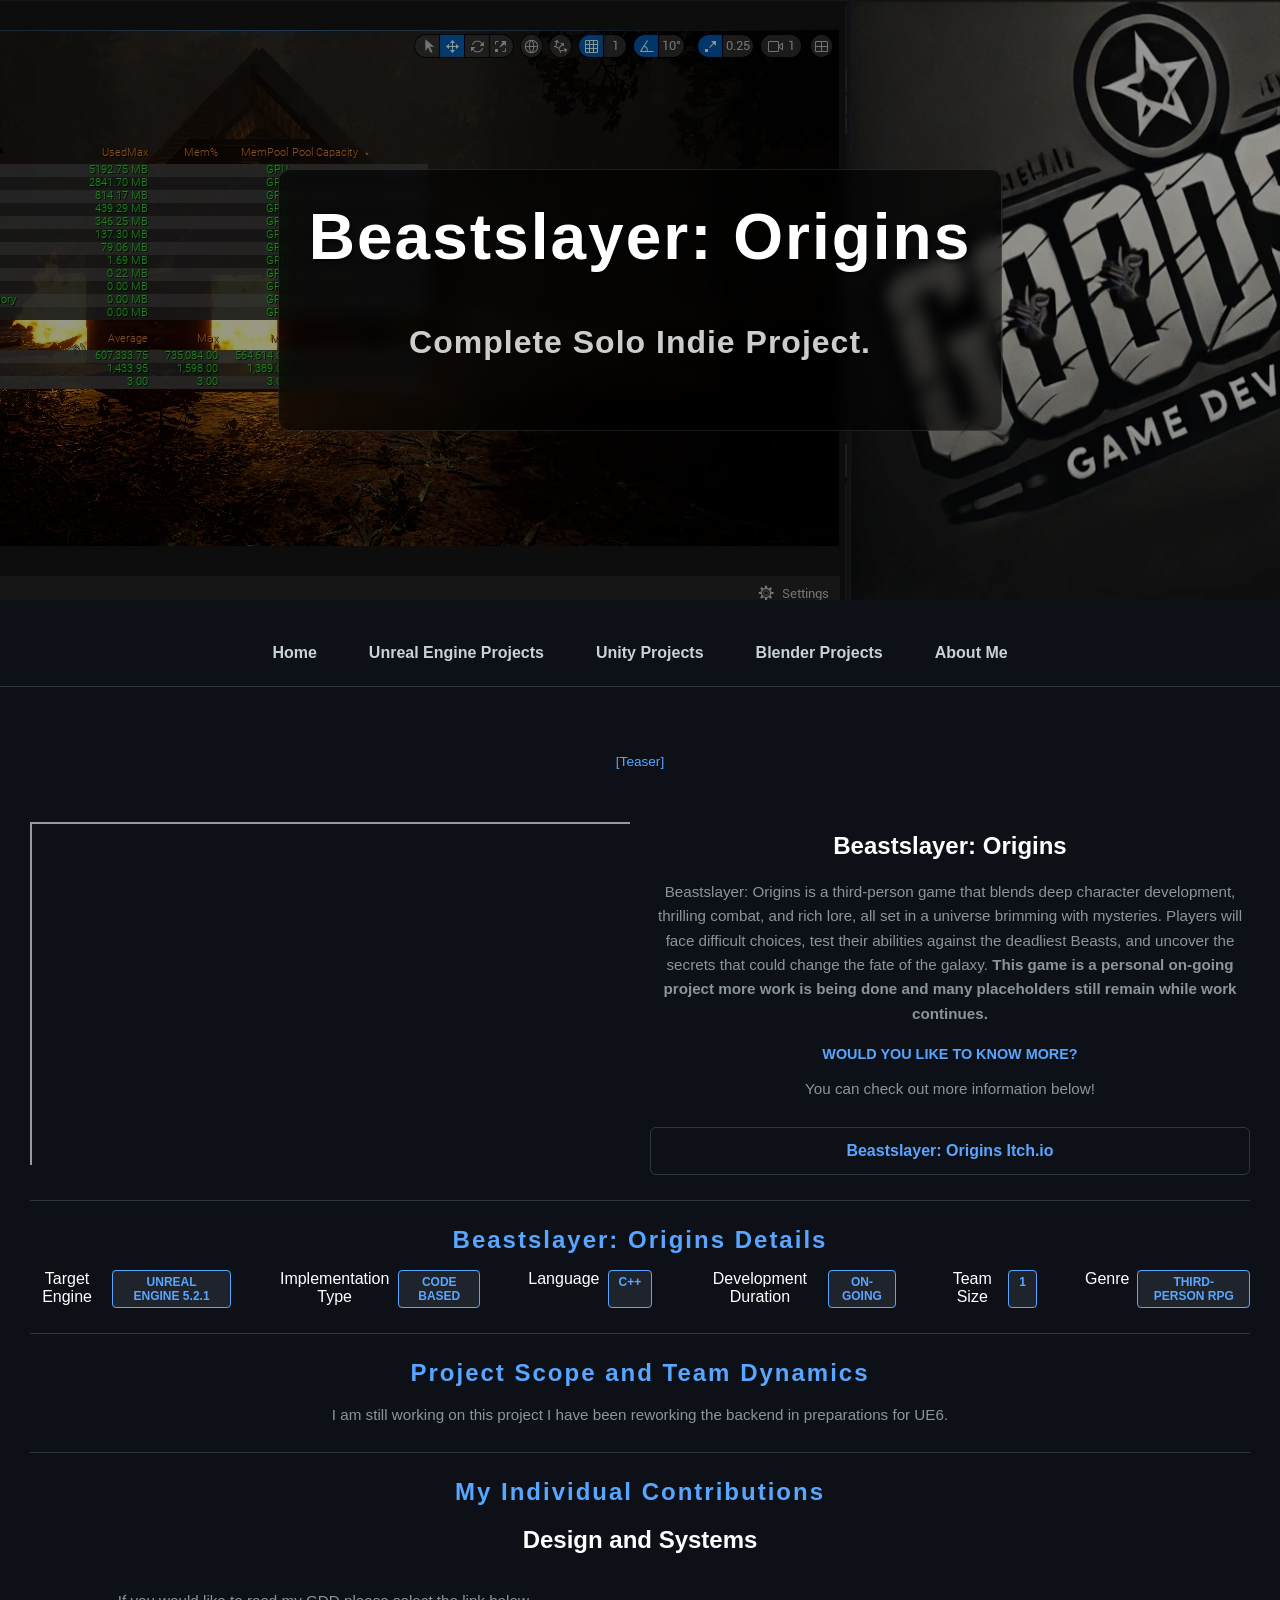
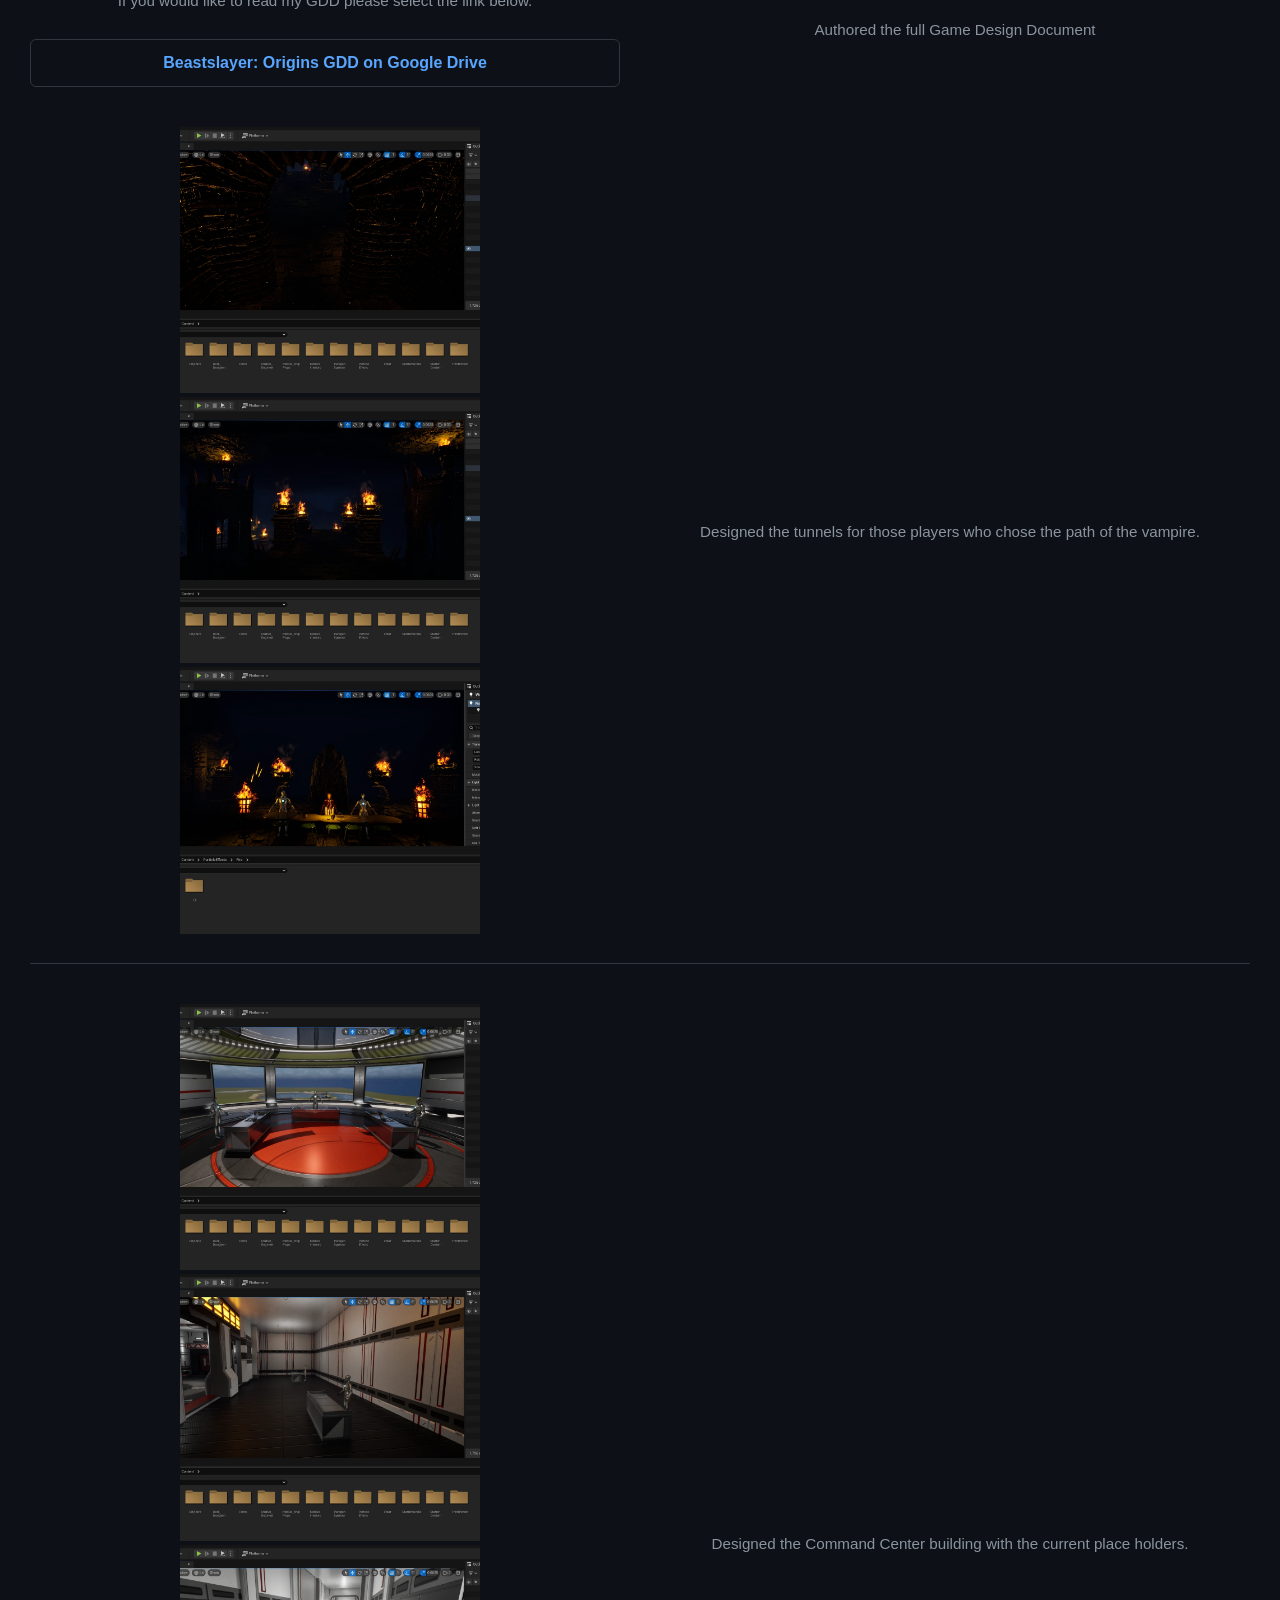
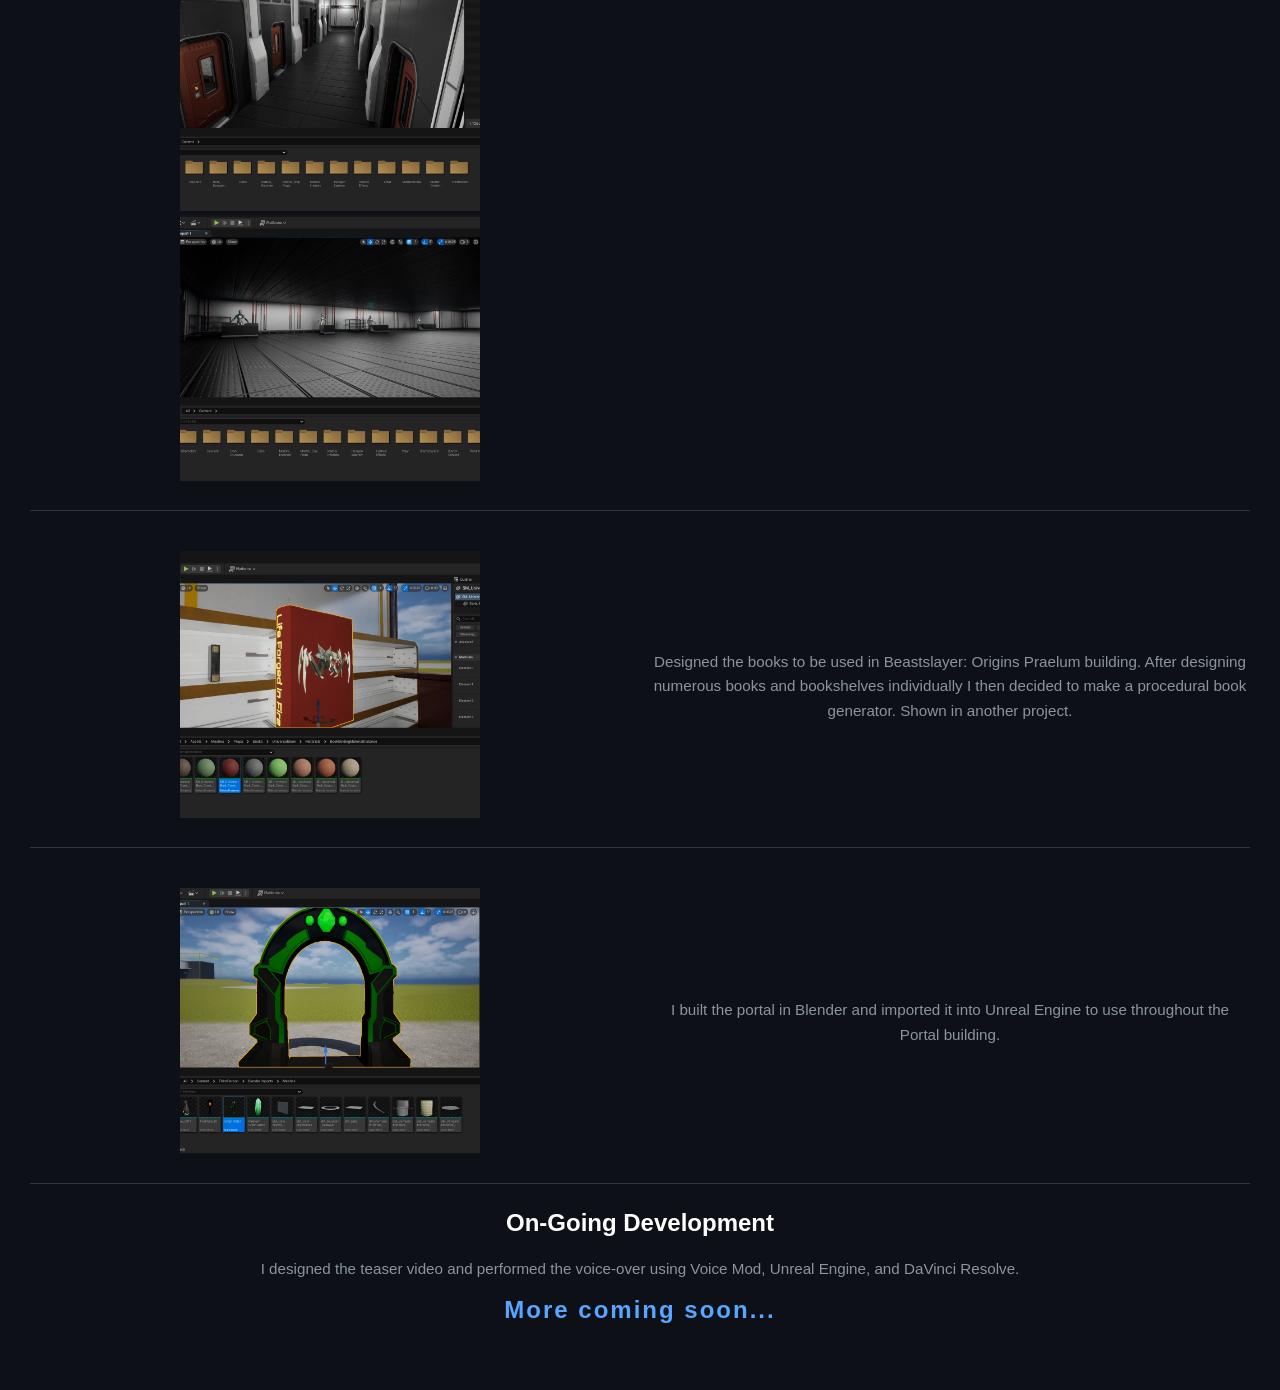
==== beastslayer.html @ 56c7eba7 "Beastslayer/Book Generator Added Beastslayer: Origins project and the procedural book generator to g" ====
﻿<!DOCTYPE html>
<html lang="en">
<head>
    <meta charset="UTF-8">
    <meta name="viewport" content="width=device-width, initial-scale=1.0, user-scalable=no">
    <title>Beastslayer: Origins</title>
    <link rel="stylesheet" href="assets/style.css">
</head>
<body>
<div class="hero-banner">
    <img src="assets/logos/SpecterVirusBanner.webp" class="hero-banner-img" alt="Portfolio Banner">
    <div class="hero-overlay">
        <div class="hero-content">
            <h1 class="hero-overlay-title">Beastslayer: Origins</h1>
            <p class ="hero-overlay-text"><strong>Complete Solo Indie Project.</strong></p>
        </div>
    </div>
</div>
<nav class="navbar">
    <div class="nav-container">
        <a href="index.html" class="nav-link">Home</a>
        <a href="unreal.html" class="nav-link">Unreal Engine Projects</a>
        <a href="unity.html" class="nav-link">Unity Projects</a>
        <a href="blender.html" class="nav-link">Blender Projects</a>
        <a href="aboutme.html" class="nav-link">About Me</a>
    </div>
</nav>

<div class="container">

    <div style="margin: 20px 0; padding: 20px; background: var(--bg);">
        <p style="font-size: 0.85rem; color: var(--blue);">[Teaser]</p>

        <div class="video-section">
            <div class="video-container">
                <iframe
                        src="https://www.youtube.com/embed/peGEGtFbM8g?si=oz7KQA0mG1VmX0Qz"
                        title="YouTube video player"
                        allowfullscreen>
                </iframe>
            </div>
            <div class="video-text">
                <h2>Beastslayer: Origins</h2>
                <p>
                    Beastslayer: Origins is a third-person game that blends deep character development, thrilling combat, and rich lore, all set in a universe brimming with mysteries. 
                    Players will face difficult choices, test their abilities against the deadliest Beasts, and uncover the secrets that could change the fate of the galaxy. 
                    <strong>This game is a personal on-going project more work is being done and many placeholders still remain while work continues.</strong>
                </p>


                <span class="section-title">Would you like to know more?</span>
                <p>You can check out more information below!</p>

                <div style="display: flex; gap: 10px;">
                    <a href="https://datormortis89.itch.io/beastslayer-origins" target="_blank" class="btn btn-outline">Beastslayer: Origins Itch.io</a>
                </div>
            </div>
        </div>
        <hr>
        <h1>Beastslayer: Origins Details</h1>
        <div class="tech-tags">
            <span>Target Engine</span>
            <span class="tag">Unreal Engine 5.2.1</span>
            <span style="margin-left: 40px">Implementation Type</span>
            <span class="tag">Code Based</span>
            <span style="margin-left: 40px">Language</span>
            <span class="tag">C++</span>
            <span style="margin-left: 40px">Development Duration</span>
            <span class="tag">On-Going</span>
            <span style="margin-left: 40px">Team Size</span>
            <span class="tag">1</span>
            <span style="margin-left: 40px">Genre</span>
            <span class="tag">Third-Person RPG</span>
        </div>
        <hr>
        <h1>Project Scope and Team Dynamics</h1>
        <p>I am still working on this project I have been reworking the backend in preparations for UE6.
        </p>
        <hr>
        <h1>My Individual Contributions</h1>
        <h2>Design and Systems</h2>
        <div class="doc-container">
            <div class ="doc-left">
                <p>If you would like to read my GDD please select the link below.</p>
                <a href="https://docs.google.com/document/d/1wQgAtTjEG81mILrVEqsxuLWgxF4ApRCmezfGjx19dEo/view?usp=sharing" target="_blank" class="btn btn-outline">Beastslayer: Origins GDD on Google Drive</a>
            </div>
            <div class ="doc-right">
                <p>Authored the full Game Design Document</p>
            </div>
        </div>
        <div class="about-section">
            <div class="about-container">
                <img src="assets/projects/VampireTnnls.webp" class="about-container" alt="VampireTunnels">
                <img src="assets/projects/VampireTnnls1.webp" class="about-container" alt="VampireTunnels1">
                <img src="assets/projects/VampireTnnls2.webp" class="about-container" alt="VampireTunnels2">
            </div>
            <div class="about-text">
                <p>Designed the tunnels for those players who chose the path of the vampire.</p>
            </div>
        </div>
        <hr>
        <div class="about-section">
            <div class="about-container">
                <img src="assets/projects/CommandCentertopflr.webp" class="about-container" alt="Command Center Top Floor">
                <img src="assets/projects/CommandCentertopflrbckrm.webp" class="about-container" alt="Command Center Top Floor Backroom">
                <img src="assets/projects/CommandCentermdlflr.webp" class="about-container" alt="Command Center Middle Floor">
                <img src="assets/projects/CommandCenterbtmflr.webp" class="about-container" alt="Command Center Bottom Floor">
            </div>
            <div class="about-text">
                <p>Designed the Command Center building with the current place holders.</p>
            </div>
        </div>
        <hr>
        <div class="about-section">
            <div class="about-container">
                <img src="assets/projects/BeastslayerBook.webp" class="about-container" alt="Book Design">
                
            </div>
            <div class="about-text">
                <p>
                    Designed the books to be used in Beastslayer: Origins Praelum building. 
                    After designing numerous books and bookshelves individually I then decided to make a procedural book generator. Shown in another project.
                </p>
            </div>
        </div>
        <hr>
        <div class="about-section">
            <div class="about-container">
                <img src="assets/projects/GreenPortal.webp" class="about-container" alt="Green Portal">

            </div>
            <div class="about-text">
                <p>
                    I built the portal in Blender and imported it into Unreal Engine to use throughout the Portal building.
                </p>
            </div>
        </div>
        <hr>
        <h2>On-Going Development</h2>
        <p>
            I designed the teaser video and performed the voice-over using Voice Mod, Unreal Engine, and DaVinci Resolve.
        </p>
        <h1>More coming soon...</h1>
    </div>
</div>
</body>
</html>
---- assets/style.css ----
﻿:root
{
    --blue: #58a6ff;
    --green: #238636;
    --bg: #0d1117;
    --card: #161b22;
    --border: #30363d;
    --text: #8b949e;
}

/* Set the main page here */
body
{
    background-color: var(--bg);
    color: white;
    font-family: 'Segoe UI', Tahoma, Geneva, Verdana, sans-serif;
    margin: 0;
    padding: 0;
    display: block;
    min-height: 100vh;
}

.container
{
    width: 100vw;
    max-width: 100%;
    margin: 0 auto;
    padding: 10px;
    box-sizing: border-box;
    box-shadow: none;
    border: none;
    border-radius: 0;
    background-color: var(--bg);
    text-align: center;
}
/*------------------------------------------------*/

/* Set the banner information/variables here */
.hero-banner
{
    position: relative;
    width: 100%;
    height: 600px;
    overflow: hidden;
    margin-bottom: 20px;
}

.hero-content
{
    background: rgba(0, 0, 0, 0.6);
    backdrop-filter: blur(8px);
    padding: 30px;
    border-radius: 12px;
    border: 1px solid rgba(255, 255, 255, 0.1);
    text-align: center;
    max-width: 80%;
}

.hero-banner-img
{
    width: 100%;
    height: 100%;
    object-fit: cover;
    object-position: center;
    filter: brightness(60%);
}

.hero-overlay
{
    position: absolute;
    top: 0;
    left: 0;
    width: 100%;
    height: 100%;
    display: flex;
    flex-direction: column;
    justify-content: center;
    align-items: center;
}
.hero-overlay-title
{
    color: white;
    text-shadow: 2px 2px 4px rgba(0, 0, 0, 0.6);
    font-size: 4rem;
}
.hero-overlay-text
{
    color: white;
    text-shadow: 2px 2px 4px rgba(0, 0, 0, 0.6);
    font-size: 2rem;
    font-weight: 300;
    letter-spacing: 1px;
    opacity: 0.8;
}

/* Set main page variables here */

h1
{
    color: var(--blue);
    letter-spacing: 2px;
    font-size: 1.5rem;
    margin-top: 0;
}

.section-title
{
    color: var(--blue);
    font-size: 0.9rem;
    font-weight: bold;
    text-transform: uppercase;
    margin-top: 20px;
    display: block;
}

p
{
    color: var(--text);
    line-height: 1.6;
    font-size: 0.95rem;
}

.btn
{
    background: var(--green);
    color: white;
    border: none;
    padding: 14px;
    border-radius: 6px;
    cursor: pointer;
    font-weight: bold;
    width: 100%;
    transition: 0.2s;
    text-decoration: none;
    display: inline-block;
    margin-top: 10px;
    box-sizing: border-box;
}

.btn:hover
{
    background: #2ea043;
    filter: brightness(1.1);
}

.btn-outline
{
    background: transparent;
    border: 1px solid var(--border);
    color: var(--blue);
}

hr
{
    border: 0;
    border-top: 1px solid var(--border);
    margin: 25px 0;
}

.warning-box
{
    border: 1px solid #6e1d1d;
    background: #2e0a0a;
    padding: 15px;
    border-radius: 6px;
    text-align: left;
}

/* Set the Nav Bar up here */
.navbar
{
    background: var(--bg);
    padding: 1rem 0;
    border-bottom: 1px solid var(--border);
    text-align: center;
}
.nav-container
{
    display: flex;
    justify-content: center;
    gap: 20px;
}
.nav-link
{
    color: #c9d1d9;
    text-decoration: none;
    font-weight: bold;
    padding: 8px 16px;
    border-radius: 6px;
    transition: background 0.2s, color 0.2s;
}
.nav-link:hover
{
    background: #1f242c;
    color: white;
}

/* Set the Video Container up here */
.video-section
{
    display: flex;
    align-items: center;
    gap: 20px;
    margin-top: 40px;
}

.video-container
{
    flex: 1;
    position: relative;
    padding-bottom: 28.125%;
    height: 0;
    overflow: hidden;
}

.video-container iframe
{
    position: absolute;
    top: 0;
    left: 0;
    width: 100%;
    height: 100%;
}

.video-text
{
    flex: 1;
}
@media (max-width: 768px)
{
    .video-section
    {
        flex-direction: column;
    }
}

/* Set the Game specific containers here */

.tech-tags 
{
    display: flex;
    gap: 8px;
    margin: 10px 0;
    justify-content: center;
}

.tag 
{
    background: #1f242c;
    color: var(--blue);
    padding: 4px 10px;
    border-radius: 4px;
    font-size: 0.75rem;
    font-weight: bold;
    border: 1px solid var(--blue);
    text-transform: uppercase;
}

.doc-container 
{
    display: flex;
    align-items: center;
    gap: 40px; 
    margin-top: 20px;
}

.doc-left 
{
    flex: 1;
}

.doc-right 
{
    flex: 1;
    display: flex;
    flex-direction: column; 
    gap: 10px;
}

.doc-img
{
    width: 60%;
    height: 50%;
    object-fit: cover;
    object-position: center;
    filter: brightness(100%);
}

.about-section
{
    display: flex;
    align-items: center;
    gap: 20px;
    margin-top: 40px;
}

.about-container
{
    flex: 1;
    width: 50%;
    height: 50%;
}

.about-text
{
    flex: 1;
}

/* Mobile Section */
@media (max-width: 768px) 
{
    
    .container
    {
        width: 100% !important;
    }
    
    .hero-banner
    {
        height: 300px !important;
        width: 100% !important;
    }
    .hero-content 
    {
        max-width: 90% !important;
        padding: 15px !important;  
    }
    
    .hero-banner-img
    {
        width: 100% !important;
        height: 100% !important;
    }

    .hero-overlay-title 
    {
        font-size: 1.5rem !important;
    }
    
    .hero-overlay-text 
    {
        font-size: 0.9rem !important;
    }
    
    .video-section,
    .doc-container,
    .about-section 
    {
        flex-direction: column !important;
    }
    
    .about-container,
    .doc-left,
    .doc-right,
    .doc-img 
    {
        width: 100% !important;
        height: auto !important;
    }
    
    .video-container 
    {
        padding-bottom: 56.25% !important;
        width: 100% !important;
    }

    .video-container iframe
    {
        width: 100% !important;
        height: 100% !important;
    }

    .nav-container {
        flex-direction: column !important;
        gap: 10px !important;              
    }

    .navbar {
        padding: 10px !important;
    }
}
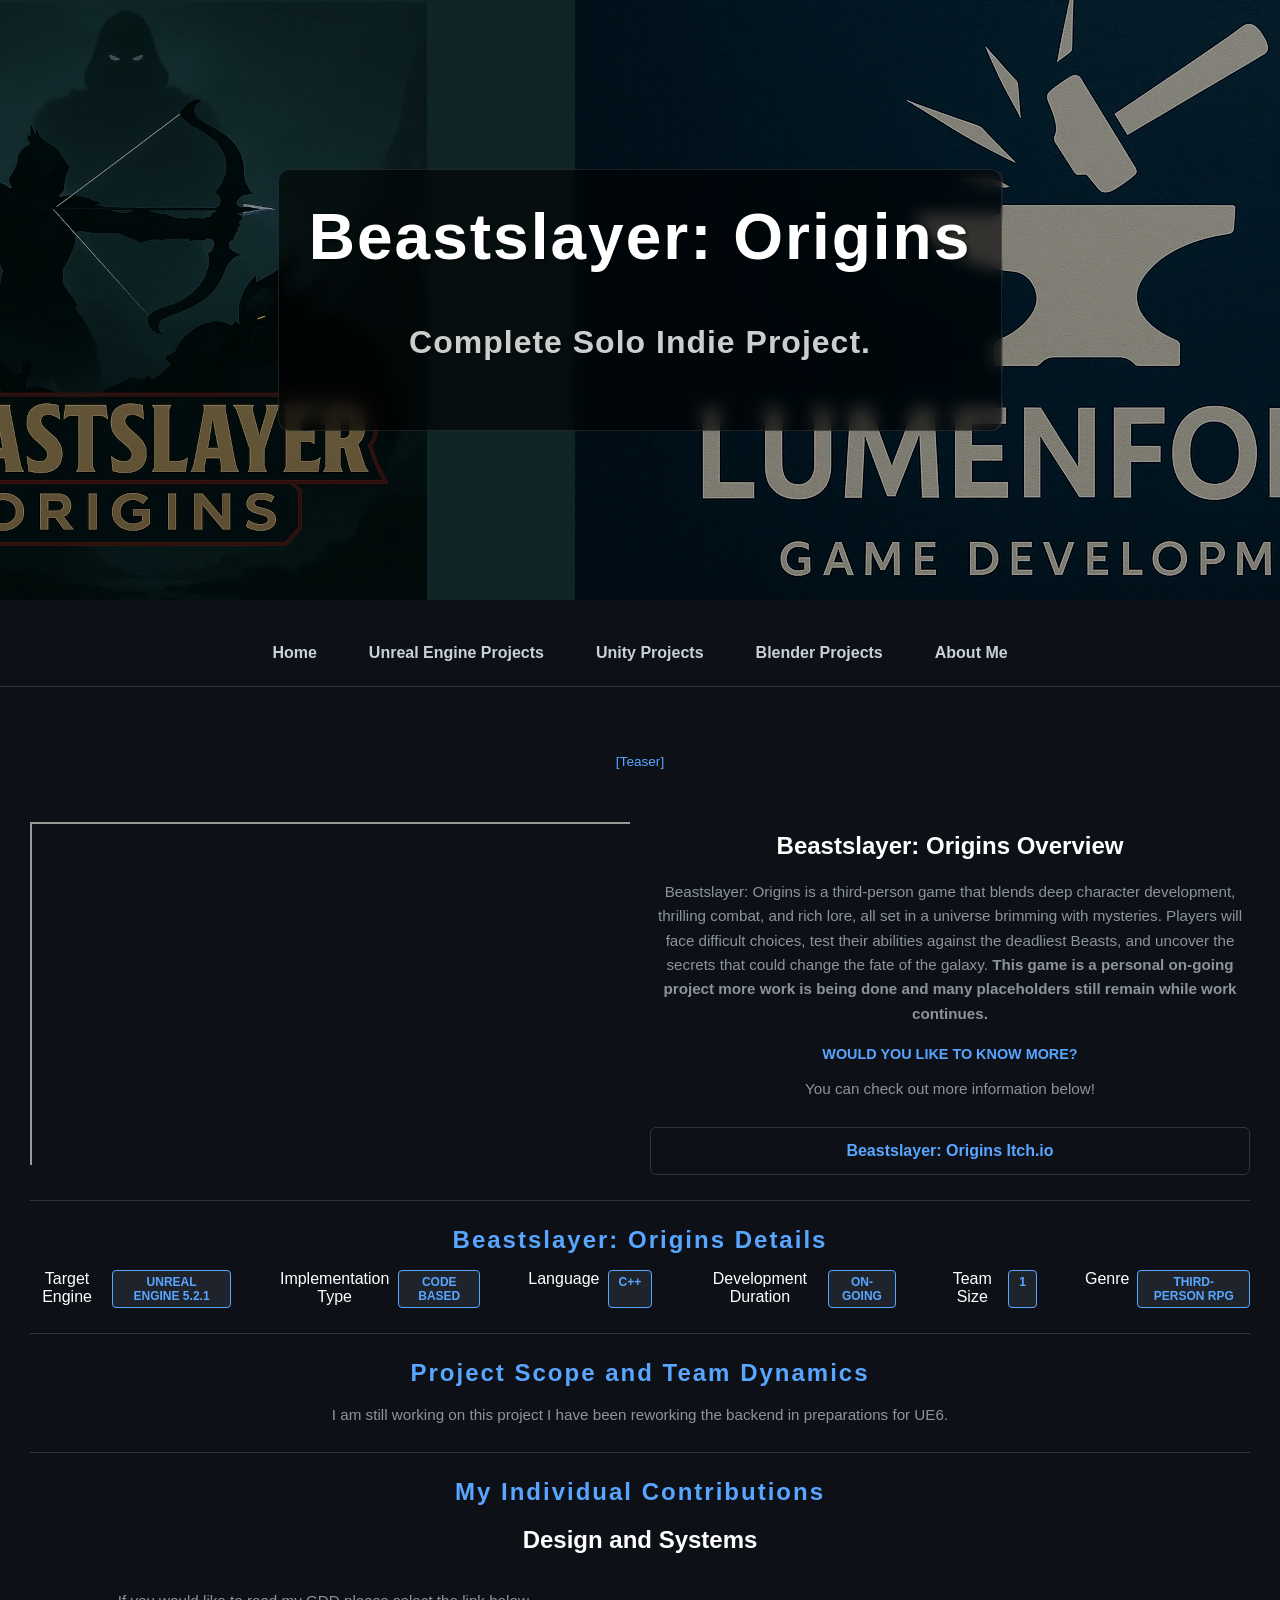
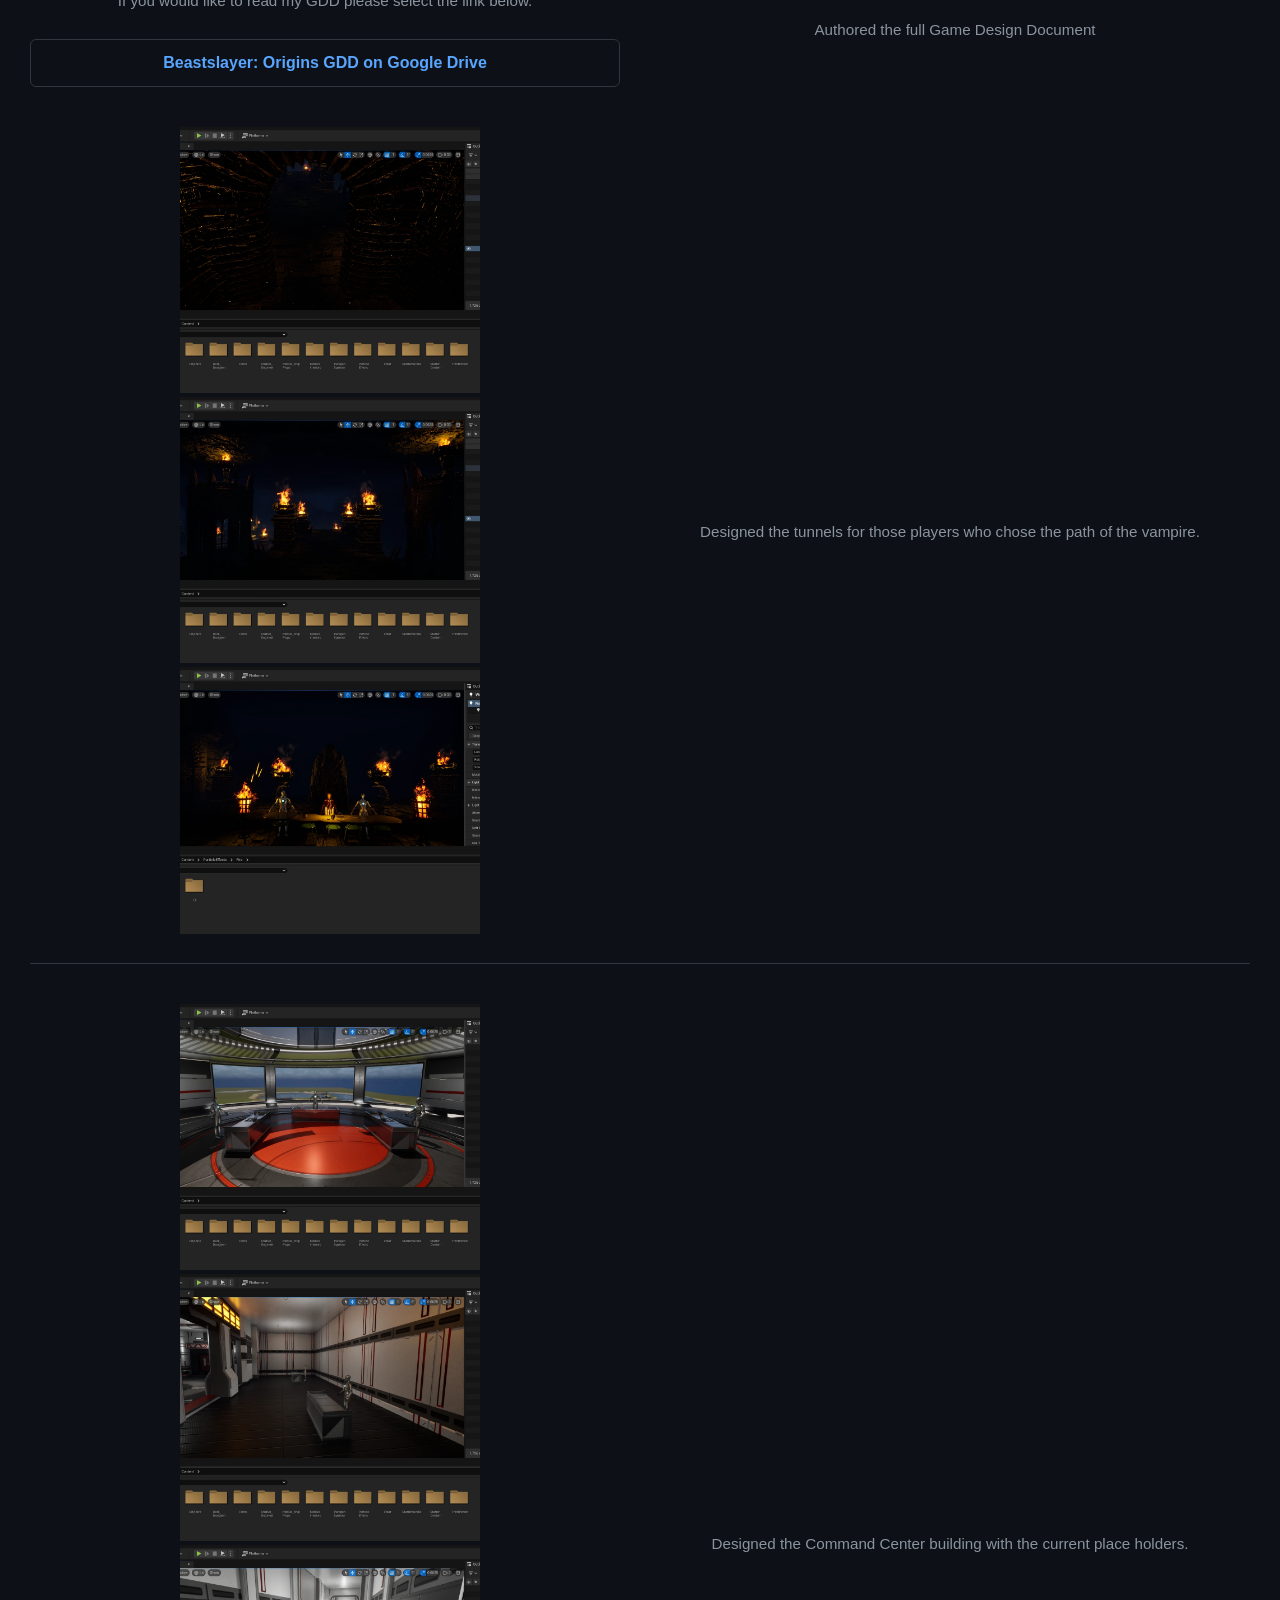
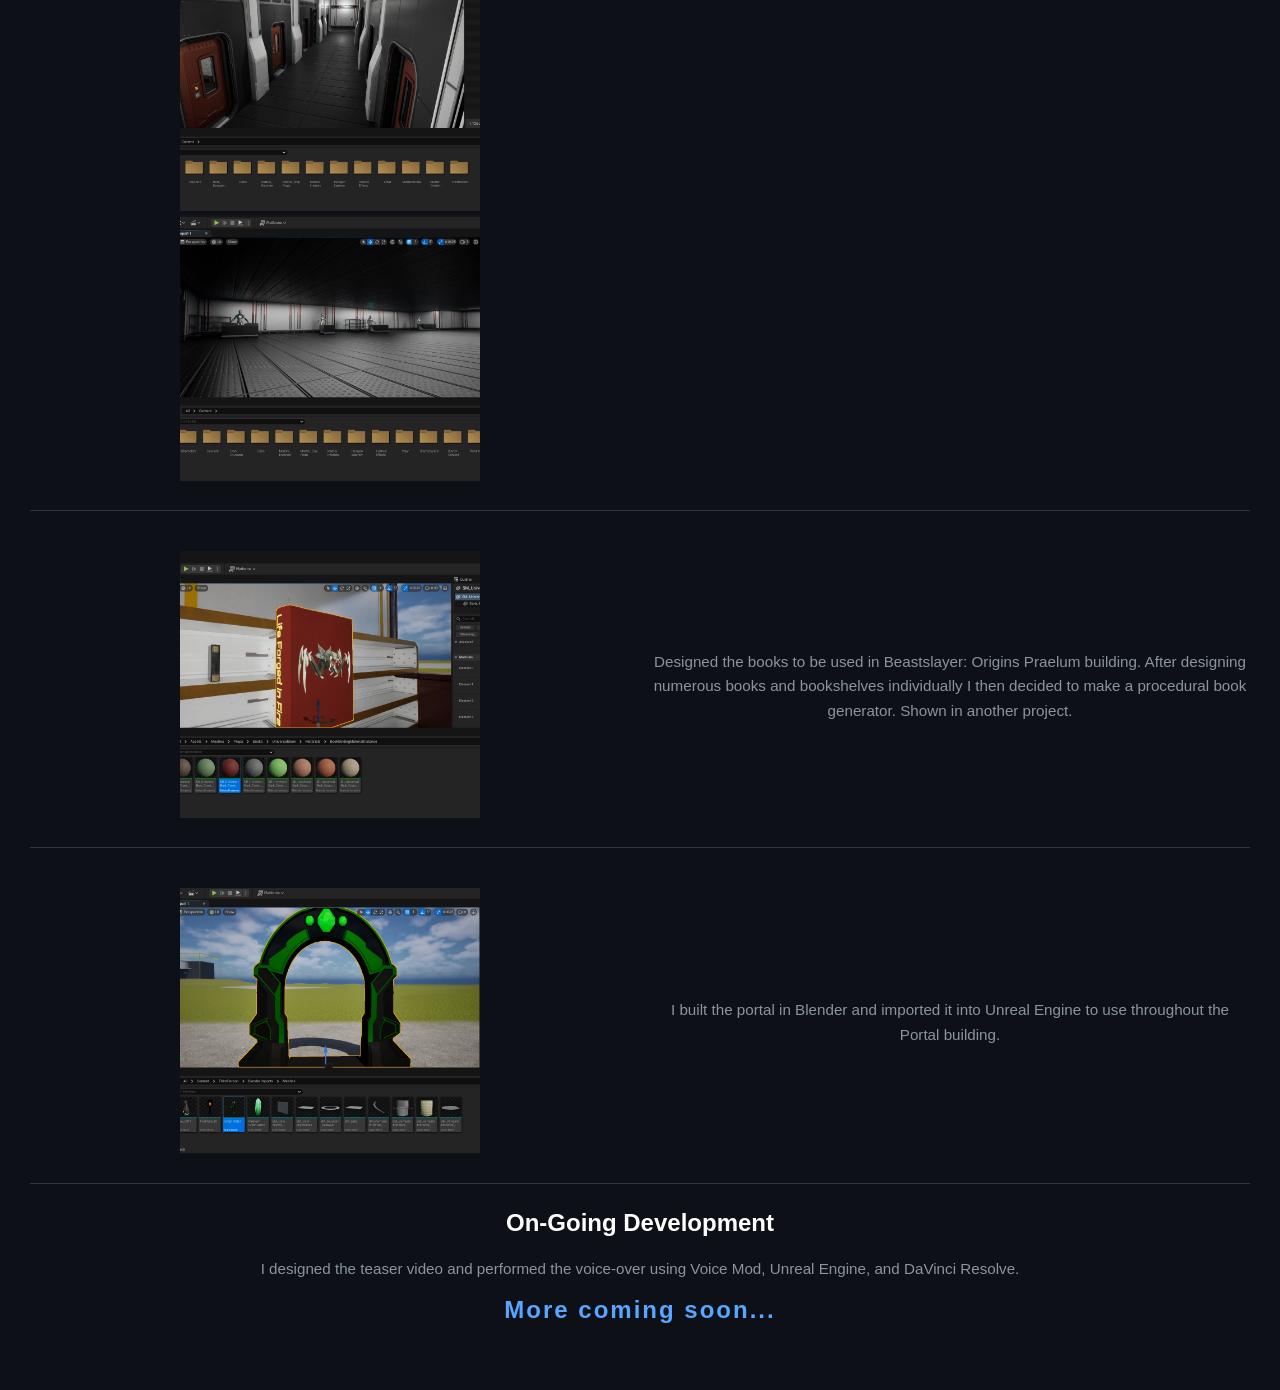
==== commit feb61e51: "VSF Added Vanguard Strike Force Updated Banners" ====
--- a/beastslayer.html
+++ b/beastslayer.html
@@ -8,7 +8,7 @@
 </head>
 <body>
 <div class="hero-banner">
-    <img src="assets/logos/SpecterVirusBanner.webp" class="hero-banner-img" alt="Portfolio Banner">
+    <img src="assets/logos/BeastslayerBanner.webp" class="hero-banner-img" alt="Portfolio Banner">
     <div class="hero-overlay">
         <div class="hero-content">
             <h1 class="hero-overlay-title">Beastslayer: Origins</h1>
@@ -40,7 +40,7 @@
                 </iframe>
             </div>
             <div class="video-text">
-                <h2>Beastslayer: Origins</h2>
+                <h2>Beastslayer: Origins Overview</h2>
                 <p>
                     Beastslayer: Origins is a third-person game that blends deep character development, thrilling combat, and rich lore, all set in a universe brimming with mysteries. 
                     Players will face difficult choices, test their abilities against the deadliest Beasts, and uncover the secrets that could change the fate of the galaxy. 
